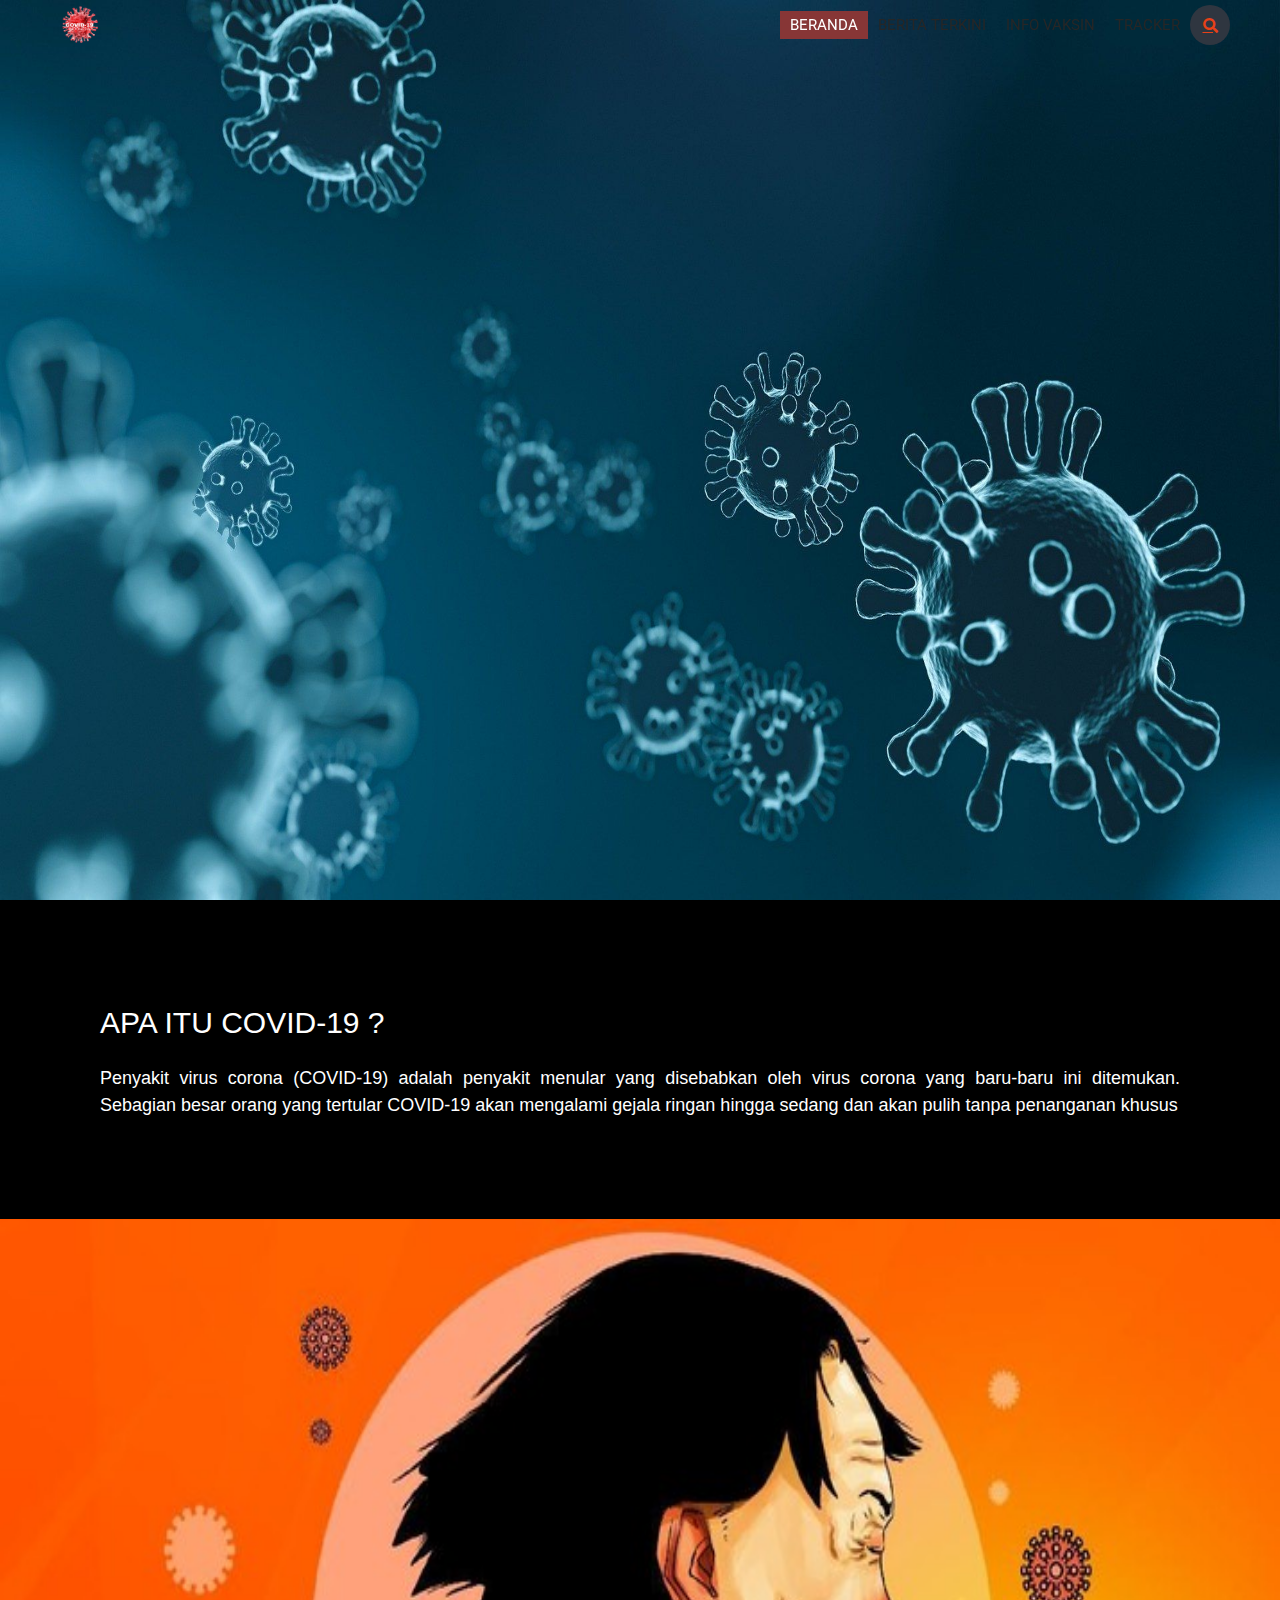
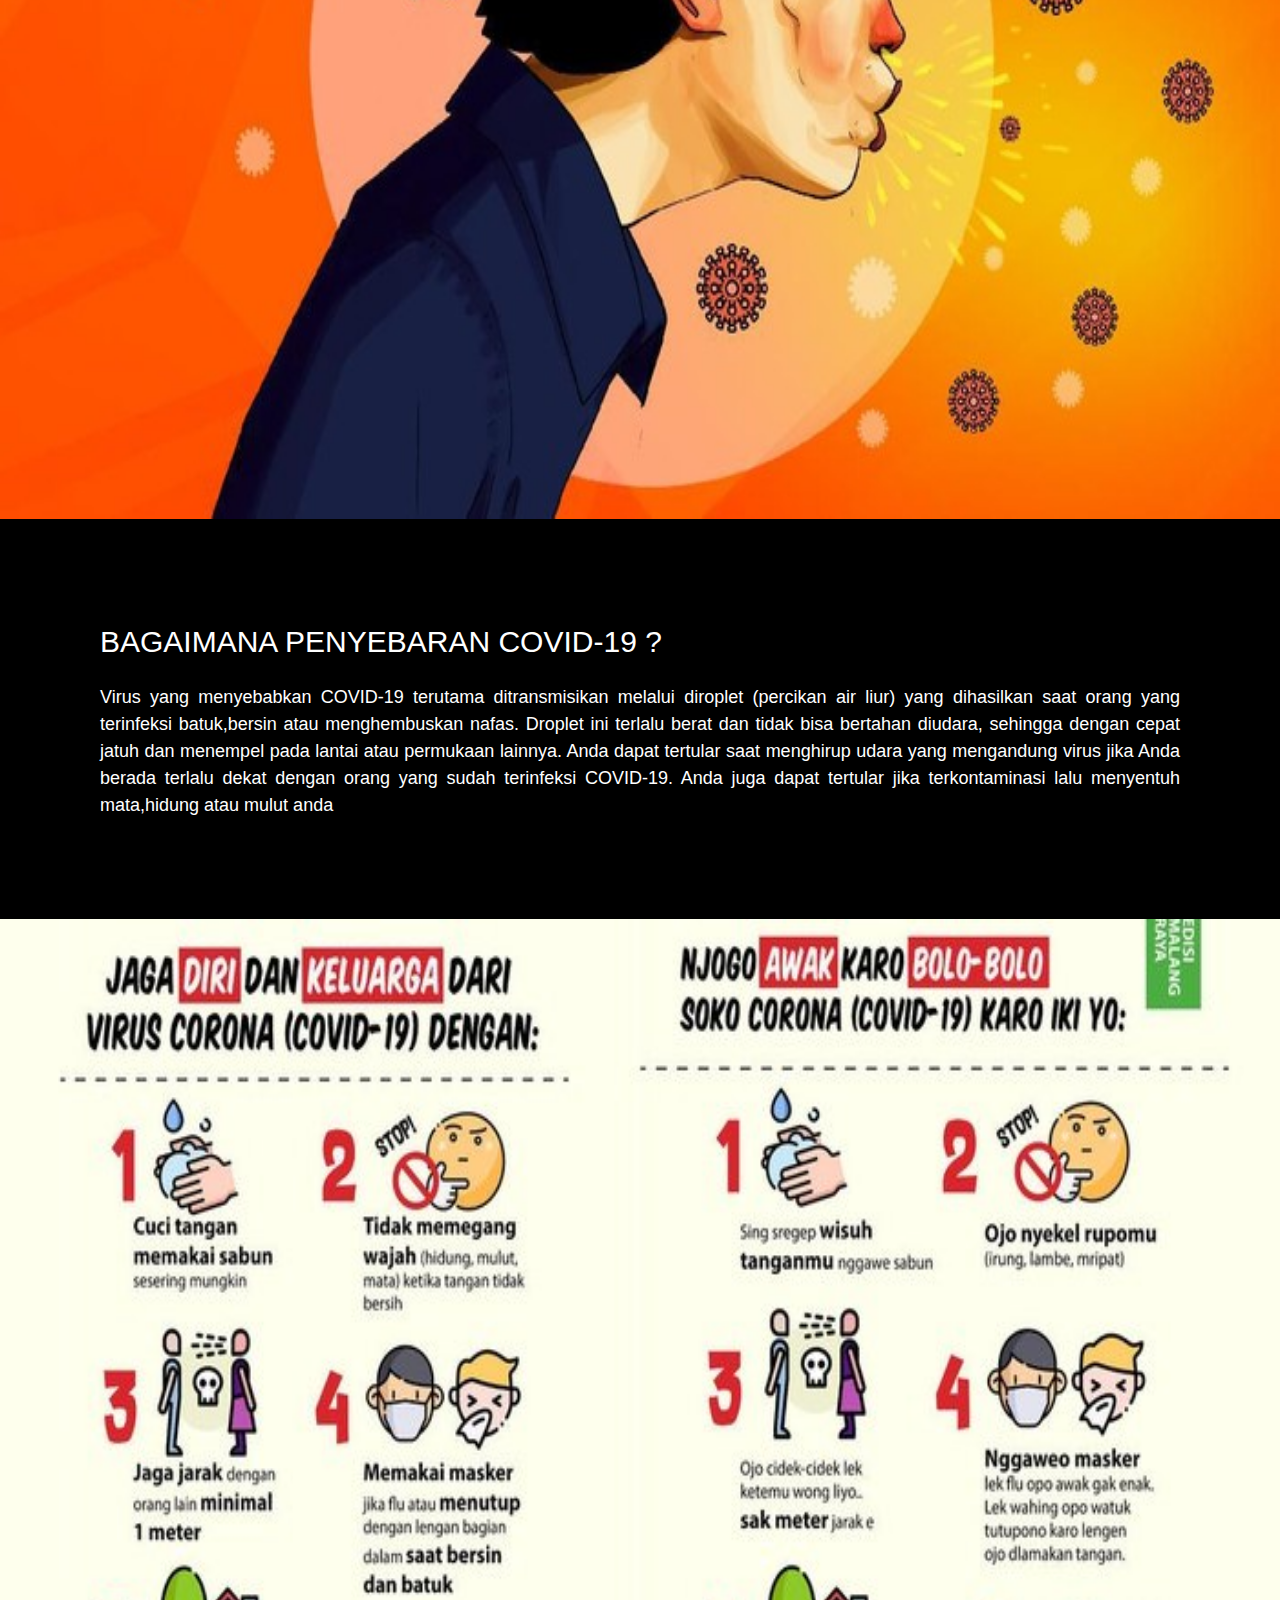
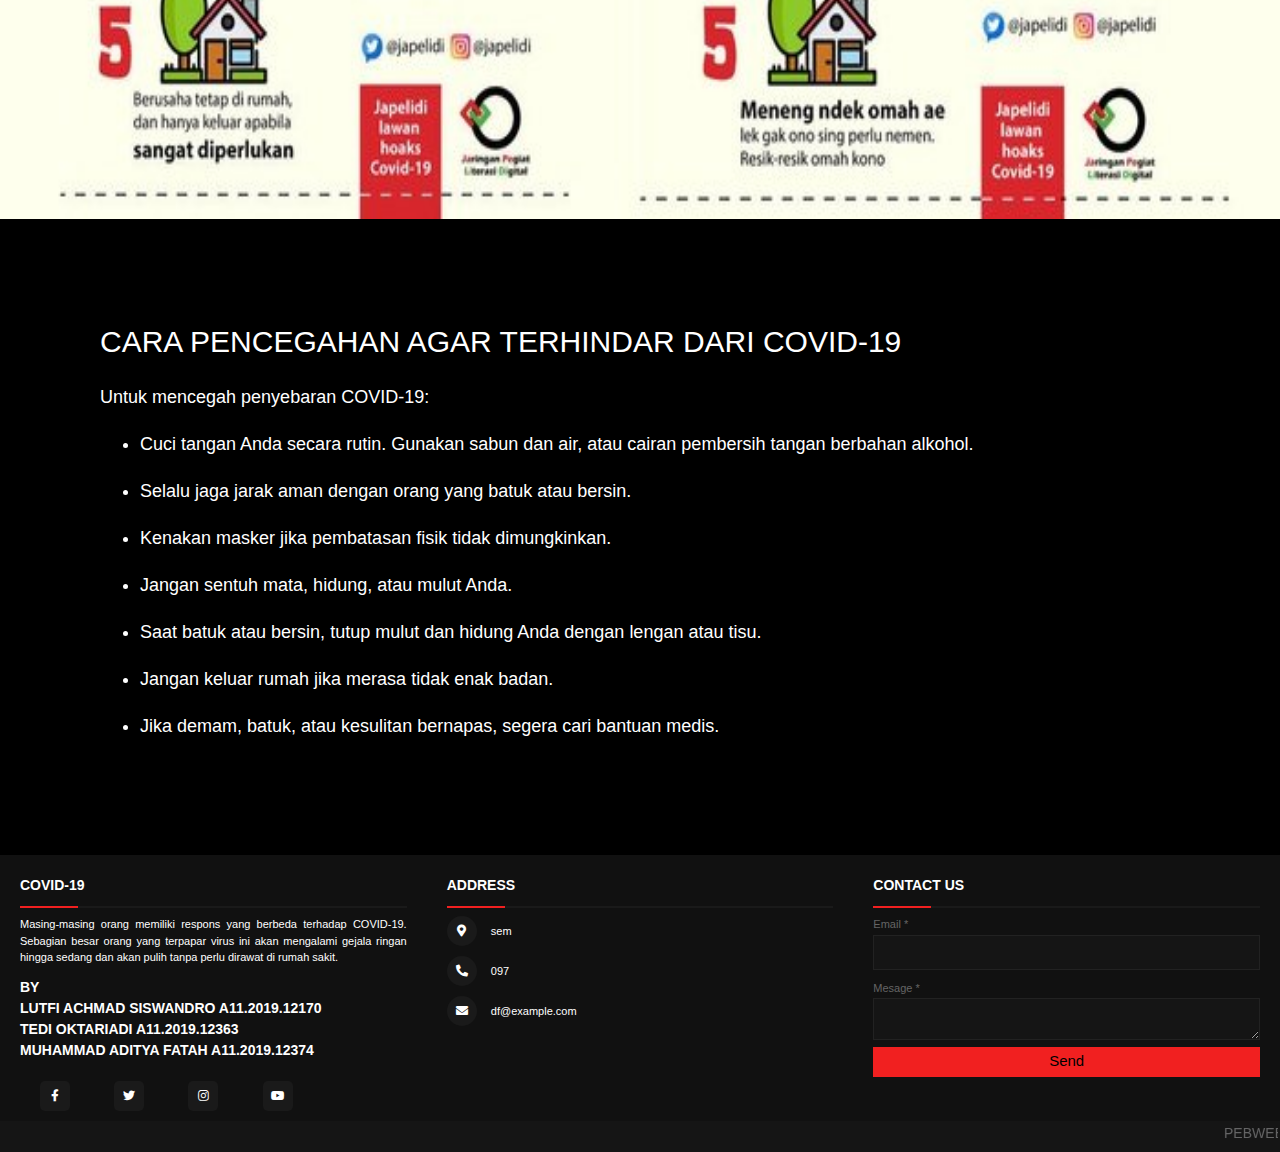
==== index.html @ 2420eb28 "Rename beranda.html to index.html" ====
<!DOCTYPE html>
<html lang="en">
<head>
    <meta charset="UTF-8">
    <meta name="viewport" content="width=device-width, initial-scale=1.0">
    <link rel="stylesheet" href="static/css/stylesheet.css">
    <script src="https://code.jquery.com/jquery-3.5.1.js"></script>
    <link rel="stylesheet" href="https://www.w3schools.com/w3css/4/w3.css">
    <link rel="stylesheet" href="https://cdnjs.cloudflare.com/ajax/libs/font-awesome/4.7.0/css/font-awesome.min.css">
    <link rel="stylesheet" href="https://cdnjs.cloudflare.com/ajax/libs/font-awesome/5.15.1/css/all.min.css">
    <script type="text/javascript">
        $(window).on('scroll',function(){
            if($(window).scrollTop()){
                $('nav').addClass('black');
            }
            else{
                $('nav').removeClass('black')
            }
        })
        $(document).ready(function(){
            $(".menu h4").click(function(){
                $("nav ul").toggleClass("active")
            })
        })
    </script>
    <title>Beranda</title>
</head>
<body>
    <div class="responsive-bar">
        <div class="logo">
            <img src="static/img/logo.png">
        </div>
        <div class="menu">
            <h4>Menu</h4>
        </div>
    </div>
    <nav>
        <div class="logo">
            <img src="static/img/logo.png">
        </div>
        <ul>
            <li><a href="beranda.html" class="active">Beranda</a></li>
            <li><a href="berita.html">Berita Terkini</a></li>
            <li><a href="info.html">Info Vaksin</a></li>
            <li><a href="tracker.html">Tracker</a></li>
            <div class="search-box">
                <input class="search-txt" type="text" name="" placeholder="Type to search">
                <a class="search-btn" href="#">
                    <i class="fa fa-search"></i>
                </a>
            </div>
        </ul>
    </nav>
    <section class="sec1">
        <img src="static/img/section1.jpg">
    </section>
    <section class="content">
        <h1>APA ITU COVID-19 ?</h1>
        <p>Penyakit virus corona (COVID-19) adalah penyakit menular yang disebabkan oleh virus corona yang baru-baru ini ditemukan. Sebagian besar orang yang tertular COVID-19 akan mengalami gejala ringan hingga sedang dan akan pulih tanpa penanganan khusus</p>
    </section>

    <section class="sec2">
        <img src="static/img/section2.jpeg">
    </section>
    <section class="content">
        <h1>BAGAIMANA PENYEBARAN COVID-19 ?</h1>
        <p>Virus yang menyebabkan COVID-19 terutama ditransmisikan melalui diroplet (percikan air liur) yang dihasilkan saat orang yang terinfeksi batuk,bersin atau menghembuskan nafas. Droplet ini terlalu berat dan tidak bisa bertahan diudara, sehingga dengan cepat jatuh dan menempel pada lantai atau permukaan lainnya. Anda dapat tertular saat menghirup udara yang mengandung virus jika Anda berada terlalu dekat dengan orang yang sudah terinfeksi COVID-19. Anda juga dapat tertular jika terkontaminasi lalu menyentuh mata,hidung atau mulut anda</p>
    </section>

    <section class="sec3">
        <img src="static/img/section3.jpg">
    </section>
    <section class="content">
        <h1>CARA PENCEGAHAN AGAR TERHINDAR DARI COVID-19</h1>
        <p>Untuk mencegah penyebaran COVID-19:</p>
        <ul>
            <li>Cuci tangan Anda secara rutin. Gunakan sabun dan air, atau cairan pembersih tangan berbahan alkohol.</li>
            <li>Selalu jaga jarak aman dengan orang yang batuk atau bersin.</li>
            <li>Kenakan masker jika pembatasan fisik tidak dimungkinkan.</li>
            <li>Jangan sentuh mata, hidung, atau mulut Anda.</li>
            <li>Saat batuk atau bersin, tutup mulut dan hidung Anda dengan lengan atau tisu.</li>
            <li>Jangan keluar rumah jika merasa tidak enak badan.</li>
            <li>Jika demam, batuk, atau kesulitan bernapas, segera cari bantuan medis.</li>
        </ul>
    </section>

    <footer>
        <div class="main-content">
            <div class="left box">
                <h2>COVID-19</h2>
                <div class="content">
                    <p>Masing-masing orang memiliki respons yang berbeda terhadap COVID-19. Sebagian besar orang yang terpapar virus ini akan mengalami gejala ringan hingga sedang dan akan pulih tanpa perlu dirawat di rumah sakit.</p>
                    <h2>
                        By<br>
                        LUTFI ACHMAD SISWANDRO A11.2019.12170<br>
                        TEDI OKTARIADI         A11.2019.12363<br>
                        Muhammad Aditya Fatah  A11.2019.12374 
                    </h2>
                    <div class="social">
                        <a href="#"><span class="fab fa-facebook-f"></span></a>
                        <a href="#"><span class="fab fa-twitter"></span></a>
                        <a href="#"><span class="fab fa-instagram"></span></a>
                        <a href="#"><span class="fab fa-youtube"></span></a>
                    </div>
                </div>
            </div>

            <div class="center box">
                <h2>Address</h2>
                <div class="content">
                    <div class="place">
                        <span class="fas fa-map-marker-alt"></span>
                        <span class="text">sem </span>
                    </div>
                    <div class="phone">
                        <span class="fas fa-phone-alt"></span>
                        <span class="text">097</span>
                    </div>
                    <div class="email">
                        <span class="fas fa-envelope"></span>
                        <span class="text">df@example.com</span>
                    </div>
                </div>
            </div>

            <div class="right box">
                <h2>Contact Us</h2>
                <div class="content">
                    <form action="#">
                        <div class="email">
                            <div class="text">Email *</div>
                            <input type="email" required>
                        </div>
                        <div class="msg">
                            <div class="text">Mesage *</div>
                            <textarea cols="25" rows="2" required></textarea>
                        </div>
                        <div class="btn">
                            <button type="submit">Send</button>
                        </div>
                    </form>
                </div>
            </div>
        </div>
        <div class="bottom">
            <center><marquee>
                <span class="credit">PEBWEB A11.4322 || Copyright &copy;<a href="#"></a></span>
                <span class="far fa copyright"></span><span>2020 KELOMPOK 6 UDINUS || All right Reserved.</span>
            </marquee></center>
        </div>
    </footer>
</body>
</html>
---- static/css/stylesheet.css ----
@import url('https://fonts.googleapis.com/css2?family=Roboto:wght@700&display=swap');
@font-face{
    font-family: 'Gilroy';
    src: url(./Gilroy-Regular.woff) format(woff);
}
/* NAVBAR */
:root{
    --off-white: #f5f5f5;
    --primary: #dd7373;
}
html{
	height: 100%;
	width: 100%;
}
*{
    box-sizing: border-box;
}
body{
    height: 100%;
    margin: 0;
    padding: 0;
    background-color: rgb(0, 0, 0);
    font-family: 'Gilroy', sans-serif;
}
nav{
    position: fixed;
    top: 0;
    left: 0;
    width: 100%;
    height: 50px;
    padding: 5px 50px;
    box-sizing: border-box;
    transition: .5s;
}
nav.black{
    background: rgba(0,0,0,.8);
    height: 50px;
    padding: 5px 25px;
}
nav .logo{
    float: left;
}
nav .logo img{
    height: 40px;
    transition: .3s;
}
nav.black .logo img{
    height: 40px;
}
nav ul{
    float: right;
    margin: 0;
    padding: 0;
    display: flex;
}
nav ul li{
    list-style: none;
}
nav ul li a{
    line-height: 40px;
    color: #262626;
    padding: 5px 10px;
    font-family: 'Roboto', sans-serif;
    text-decoration: none;
    text-transform: uppercase;
    transition: .5s;
}
nav.black ul li a{
    color: #fff;
    line-height: 40px;
}
nav ul li a.active,
nav ul li a:hover{
    color: #fff;
    background: rgb(135, 54, 54);
}
.responsive-bar{
    display: none;
}
.search-box{
    position: relative;
    float: right;
    height: 40px;
    width: auto;
    transform: translate(auto);
    background: #2f3640;
    border-radius: 40px;
    padding: 10px;
}
.search-box a{
    height: 20px;
    width: 20px;
}
.search-box:hover > .search-txt{
    width: 500px;
    padding: 0 6px;
}
.search-box:hover > .search-btn{
    background: #fff;
}
.search-btn{
    color: #e84118;
    float: right;
    width: 40px;
    height: 40px;
    border-radius: 50%;
    background: #2f3640;
    display: flex;
    justify-content: center;
    align-items: center;
    transition: 0.4s;
}
.search-txt{
    border: none;
    background: none;
    outline: none;
    float: left;
    padding: 0;
    color: #fff;
    font-size: 16px;
    transition: 0.4s;
    line-height: 40px;
    height: 20px;
    width: 0;
}
@media (max-width: 768px){
    .responsive-bar{
        display: block;
        width: 100%;
        height: 60px;
        background: #262626;
        position: fixed;
        top: 0;
        left: 0;
        padding: 5px 20px;
        box-sizing: border-box;
        z-index: 1;
    }
    .responsive-bar .logo img{
        float: left;
        height: 50px;
    }
    .responsive-bar .menu h4{
        float: right;
        color: #fff;
        margin: 0;
        padding: 0;
        line-height: 50px;
        cursor: pointer;
        text-transform: uppercase;
    }
    nav.black{
        background: #262626;
        height: 40px;
        padding: 0;
    }
    nav .logo{
        display: none;
    }
    nav ul{
        position: absolute;
        width: 100%;
        top: 60px;
        left: 0;
        background: #262626;
        float: none;
        display: none;
    }
    nav ul.active{
        display: block;
    }
    nav ul li{
        width: 100%;
    }
    nav ul li a{
        display: block;
        padding: 0;
        width: 100%;
        text-align: center;
        line-height: 30px !important;
        color: #fff;
    }
}

/* Content */
section.sec1 img{
    width: 100%;
    height: 100vh;
    background-size: cover;
}
section.sec2 img{
    width: 100%;
    height: 100vh;
    background-size: cover;
}
section.sec3 img{
    width: 100%;
    height: 100vh;
    background-size: cover;
}
section.content{
    padding: 100px;
}
section.content h1{
    margin: 0;
    padding: 0;
    font-size: 2em;
    color: #fff;
}
section.content p{
    margin: 20px 0 0;
    padding: 0;
    font-size: 1.2em;
    color: #fff;
    text-align: justify;
}
section.content ul li{
    margin: 20px 0 0;
    padding: 0;
    font-size: 1.2em;
    color: #fff;
    text-align: justify;
}
/* Beranda */
.box-form{
    width: 400px;
    padding: 40px;
    position: absolute;
    top: 50%;
    left: 50%;
    transform: translate(-50%,-50%);
    background: #191919;
    text-align: center;
}
.box-form h1{
    color: white;
    text-transform: uppercase;
    font-weight: 500;
}
.box-form input[type = "text"],.box-form input[type = "password"]{
    border: 0;
    background: none;
    display: block;
    margin: 20px auto;
    text-align: center;
    border: 2px solid #3498db;
    padding: 14px 10px;
    width: 200px;
    outline: none;
    color: white;
    border-radius: 24px;
    transition: .25s;
}
.box-form input[type = "text"]:focus,.box-form input[type = "password"]:focus{
    width: 280px;
    border-color: #2ecc71;
}
.box-form input[type = "submit"]{
    border: 0;
    background: none;
    display: block;
    margin: 20px auto;
    text-align: center;
    border: 2px solid #2ecc71;
    padding: 14px 40px;
    outline: none;
    color: white;
    border-radius: 24px;
    transition: .25s;
    cursor: pointer;
}
.box-form input[type = "submit"]:hover{
    background: #2ecc71;
}

/* Berita */
.container{
    width: 80%;
    margin: 2rem auto;
}
.card{
    background-color: #262626;
    box-shadow: 0 0 2.5rem rgba(0,0,0,0.28);
}
.card-image{
    height: 35rem;
    overflow: hidden;
}
.card-image img{
    width: 100%;
    height: 100%;
    object-fit: cover;
    display: block;
}
.card-content{
    padding: 2rem;
}
.blog-details,
.icon-text{
    display: flex;
    align-items: center;
}
.icon-text{
    color: #fff;
    margin-right: 1rem;
}
.icon-text .icon{
    color: var(--primary);
    margin-right: 0.4rem;
}
.blog-cta{
    margin-top: 2rem;
    display: flex;
    justify-content: space-between;
    align-items: center;
}
.blog-tittle{
    color: #fff;
    text-align: justify;
    font-size: 20px;
    font-family: 'roboto';
}
.excerpt{
    color: #fff;
    text-align: justify;
}
.button{
    padding: 1.6rem 4rem;
    display: inline-block;
    background-color: var(--primary);
    border-radius: 0.6rem;
    color: var(--off-white);
    text-decoration: none;
}
.share-button{
    width: 50px;
    height: 50px;
    border: 0.1rem solid var(--primary);
    border-radius: 50%;
    background-color: transparent;
    cursor: pointer;
    color: var(--primary);
    outline: none;
    transition: all 0.3s ease-in-out;
}
.share-button:focus{
    background-color: var(--primary);
    color: var(--off-white);
}
@media screen and (min-width: 900px){
    .card{
        display: flex;
        height: 35rem;
        overflow: hidden;
    }
    .card-image{
        height: auto;
        flex: 1;
    }
    .card-content{
        flex: 2;
        display: flex;
        flex-direction: column;
        justify-content: center;
    }
}

/* Tracker */
.hide{
    display: none;
}
.fadeIn{
    animation: fade 0.5s ease-in-out;
}
@keyframes fade{
    0%{
        opacity: 0;
    }
    100%{
        opacity: 1;
    }
}
main{
    max-width: 1200px;
    margin: 0 auto;
}
.stats{
    background-image: url('../img/bg4.jpg');
    width: 100%;
    height: 100vh;
    background-size: cover;
}
.latest-report{
    display: flex;
    justify-content: space-between;
    align-items: center;
    width: 80%;
    margin: 0 auto;
    padding-top: 50px;
    color: #FFF;
}
.country,
.total-cases,
.recovered,
.deaths{
    height: 100px;
}
.name{
    font-size: 2.2em;
    color: #f12020;
    font-weight: bold;
}
.change-country{
    cursor: pointer;
}
.title{
    font-size: 1.3em;
}
.total-cases .value{
    font-size: 2em;
    font-weight: bold;
}
.recovered .value{
    font-size: 2em;
    font-weight: bold;
    color: #009688;
}
.deaths .value{
    font-size: 2em;
    font-weight: bold;
    color: #f44336;
}
.new-value{
    font-size: 1.3em;
}
.chart{
    width: 80%;
    height: 70vh;
    min-height: 500px;
    margin: 0 auto;
    padding: 50px 0;
}
.search-country{
    position: relative;
    top: 10px;
}
.search-box-country{
    position: absolute;
    display: flex;
    align-items: center;
    justify-content: space-between;
    width: 400px;
    height: 30px;
    background-color: #111;
    z-index: 1;
}
.search-box-country input{
    width: 360px;
    height: 25px;
    border: none;
    background-color: transparent;
    color: #FFF;
    padding-left: 15px;
    font-size: 1.1em;
}
.search-box-country img{
    width: 20px;
    padding-right: 5px;
    cursor: pointer;
}
.country-list{
    display: flex;
    position: absolute;
    top: 30px;
    width: 400px;
    height: 300px;
    background-color: #111;
    opacity: 0.9;
    overflow-y: scroll;
}
.country-list ul{
    width: 100%;
}
.country-list ul li{
    list-style: none;
    cursor: pointer;
    padding: 10px;
    color: #FFF;
}
.country-list ul li:hover{
    border-left: 1px solid #FFF;
}
.country-list::-webkit-scrollbar {
    width: 10px;
  }
.country-list::-webkit-scrollbar-track {
    background: #111;
}
.country-list::-webkit-scrollbar-thumb {
    background: #F1F1F1;
} 
.country-list::-webkit-scrollbar-thumb:hover {
    background: #FFF;
}
@media screen and (max-width: 600px){
    .latest-report{
        display: flex;
        flex-direction: column;
        align-items: flex-start;
    }
}

/* Footer */
footer{
    bottom: 0px;
    width: 100%;
    background: #111;
}
.main-content{
    display: flex;
}
.main-content .box{
    flex-basis: 50%;
    padding: 10px 20px;
}
.box h2{
    font-size: 14px;
    font-weight: 600;
    text-transform: uppercase;
    color: #fff;
}
.box .content{
    margin: 20px 0 0 0;
    position: relative;
    color: #fff;
}
.box .content:before{
    position: absolute;
    content: '';
    top: -10px;
    height: 2px;
    width: 100%;
    background: #1a1a1a;
}
.box .content:after{
    position: absolute;
    content: '';
    height: 2px;
    width: 15%;
    background: #f12020;
    top: -10px;
}
.left .content p{
    font-size: 11px;
    text-align: justify;
    color: #fff;
}
.left .content h2{
    font-size: 14px;
}
.left .content .social{
    margin: 20px 0 0 0;
}
.left .content .social a{
    padding: 0 20px;
    color: #fff;
}
.left .content .social a span{
    height: 30px;
    width: 30px;
    background: #1a1a1a;
    line-height: 30px;
    text-align: center;
    font-size: 12px;
    border-radius: 5px;
    transition: 0.3;
}
.left .content .social a span:hover{
    background: #f12020;
}
.center .content .fas{
    font-size: 12px;
    background: #1a1a1a;
    height: 30px;
    width: 30px;
    line-height: 30px;
    text-align: 30px;
    text-align: center;
    border-radius: 50%;
    transition: 0.3s;
    cursor: pointer;
}
.center .content .fas:hover{
    background: #f12020;
}
.center .content .text{
    font-size: 11px;
    font-weight: 500;
    padding-left: 10px;
    color: #fff;
}
.center .content .phone{
    margin: 10px 0;
}
.right form .text{
    font-size: 11px;
    margin-bottom: 2px;
    color: #656565;
}
.right form .msg{
    margin-top: 10px;
}
.right form input, .right form textarea{
    width: 100%;
    font-size: 12px;
    background: #151515;
    padding-left: 10px;
    border: 1px solid #222222;
    color: #fff;
}
.right form input:focus,
.right form textarea:focus{
    outline-color: #3498db;
}
.right form input{
    height: 35px;
}
.form form .btn{
    margin-top: 10px;
}
.right form .btn button{
    height: 30px;
    width: 100%;
    border: none;
    outline: none;
    background: #f12020;
    font-size: 15px;
    font-weight: 500;
    cursor: pointer;
    transition: 3s;
}
.right form .btn button:hover{
    background: #000;
}
.bottom center{
    padding: 2px;
    font-size: 0.9375rem;
    background: #151515;
}
.bottom center span{
    color: #656566;
}
.bottom center a{
    font-size: 14px;
    color: #f12020;
    text-decoration: none;
}
.bottom center a:hover{
    text-decoration: underline;
}
@media screen and (max-width: 900px){
    footer{
        position: relative;
        bottom: 0px;
    }
    .main-content{
        flex-wrap: wrap;
        flex-direction: column;
    }
    .main-content .box{
        margin: 5px 0;
    }
}
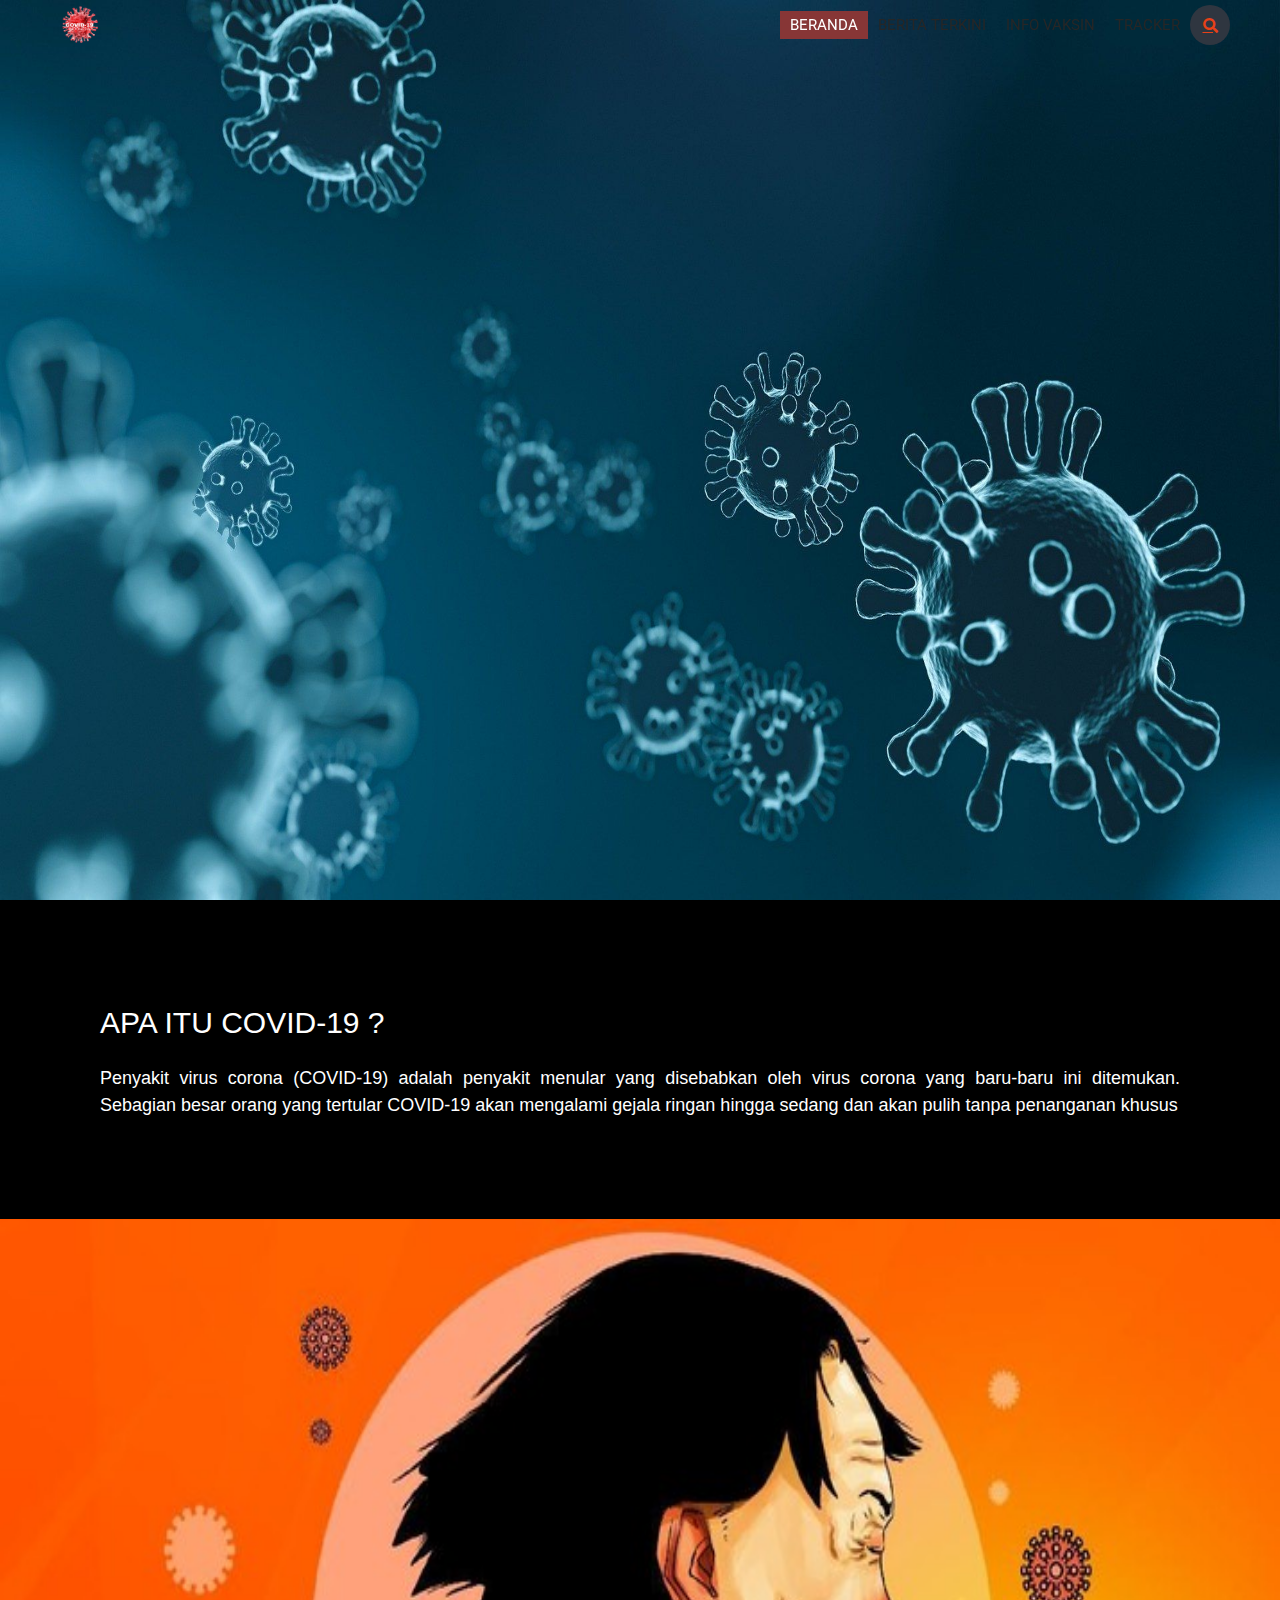
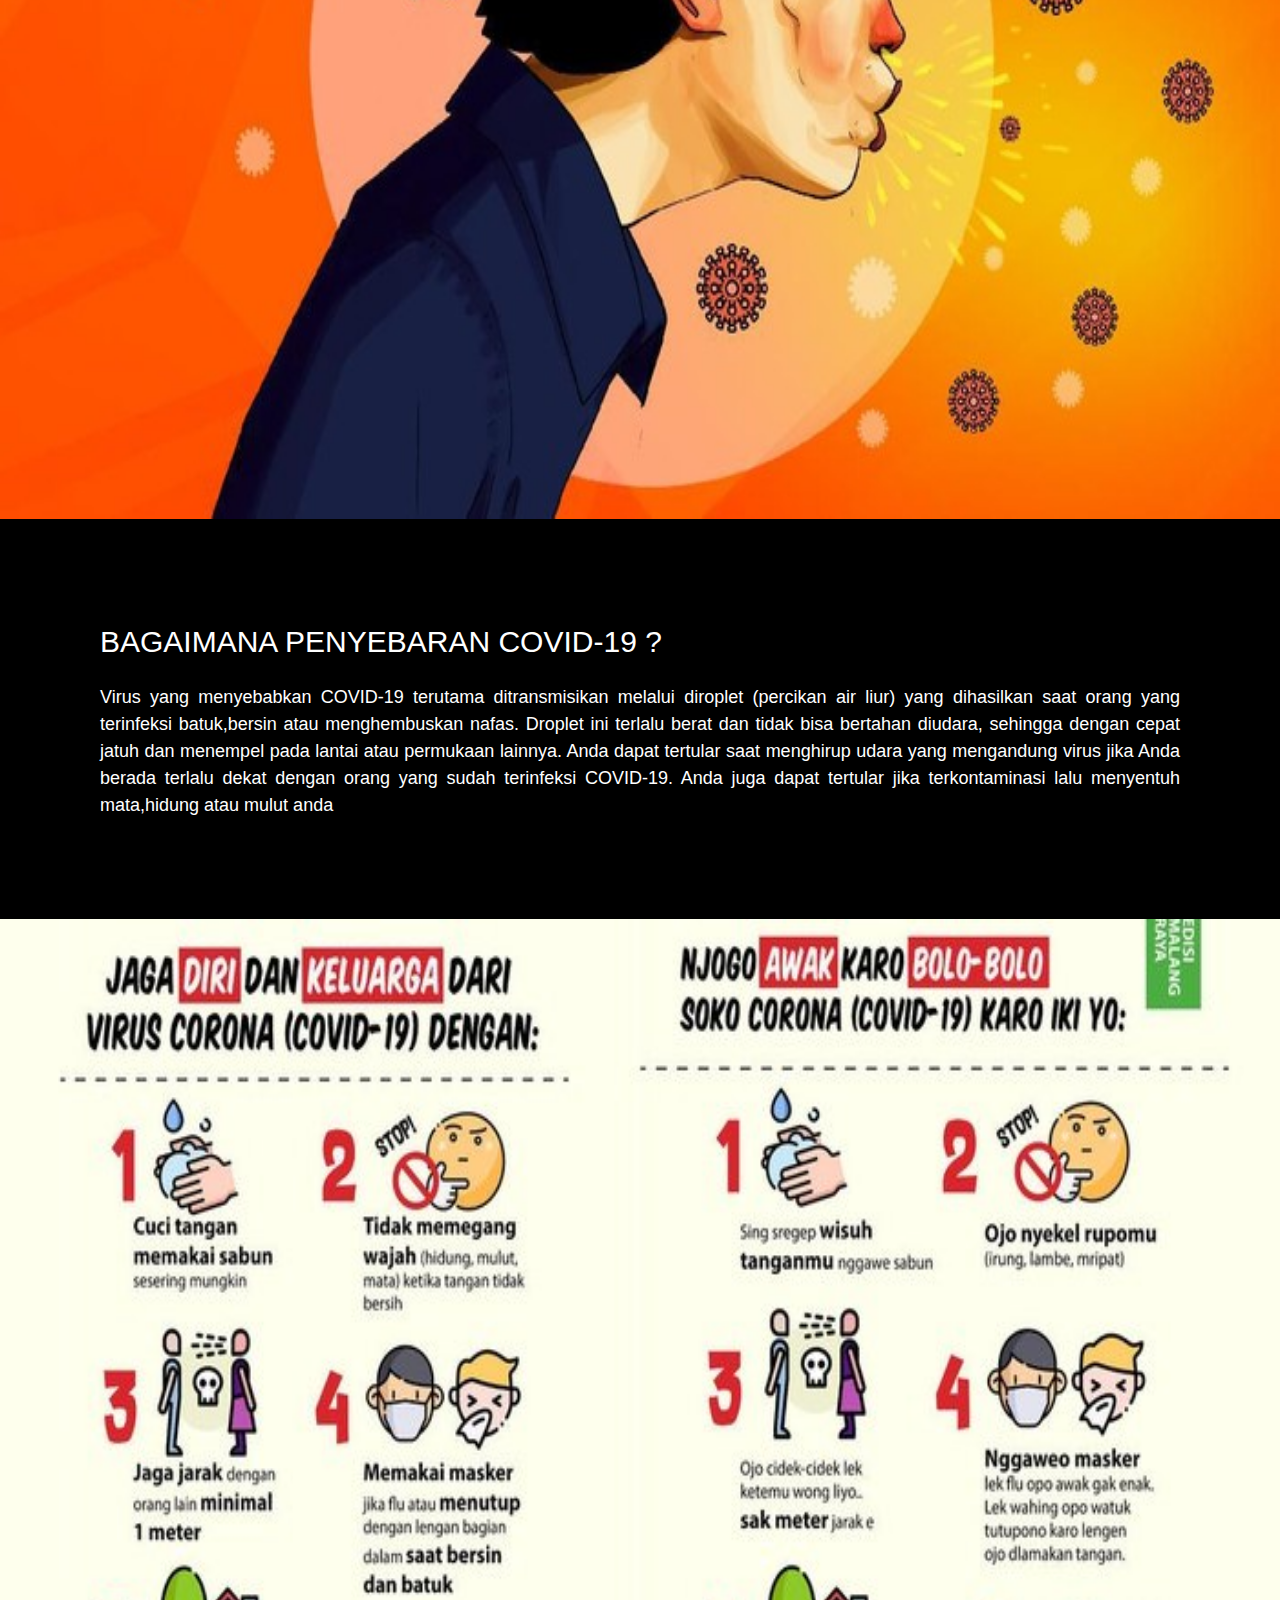
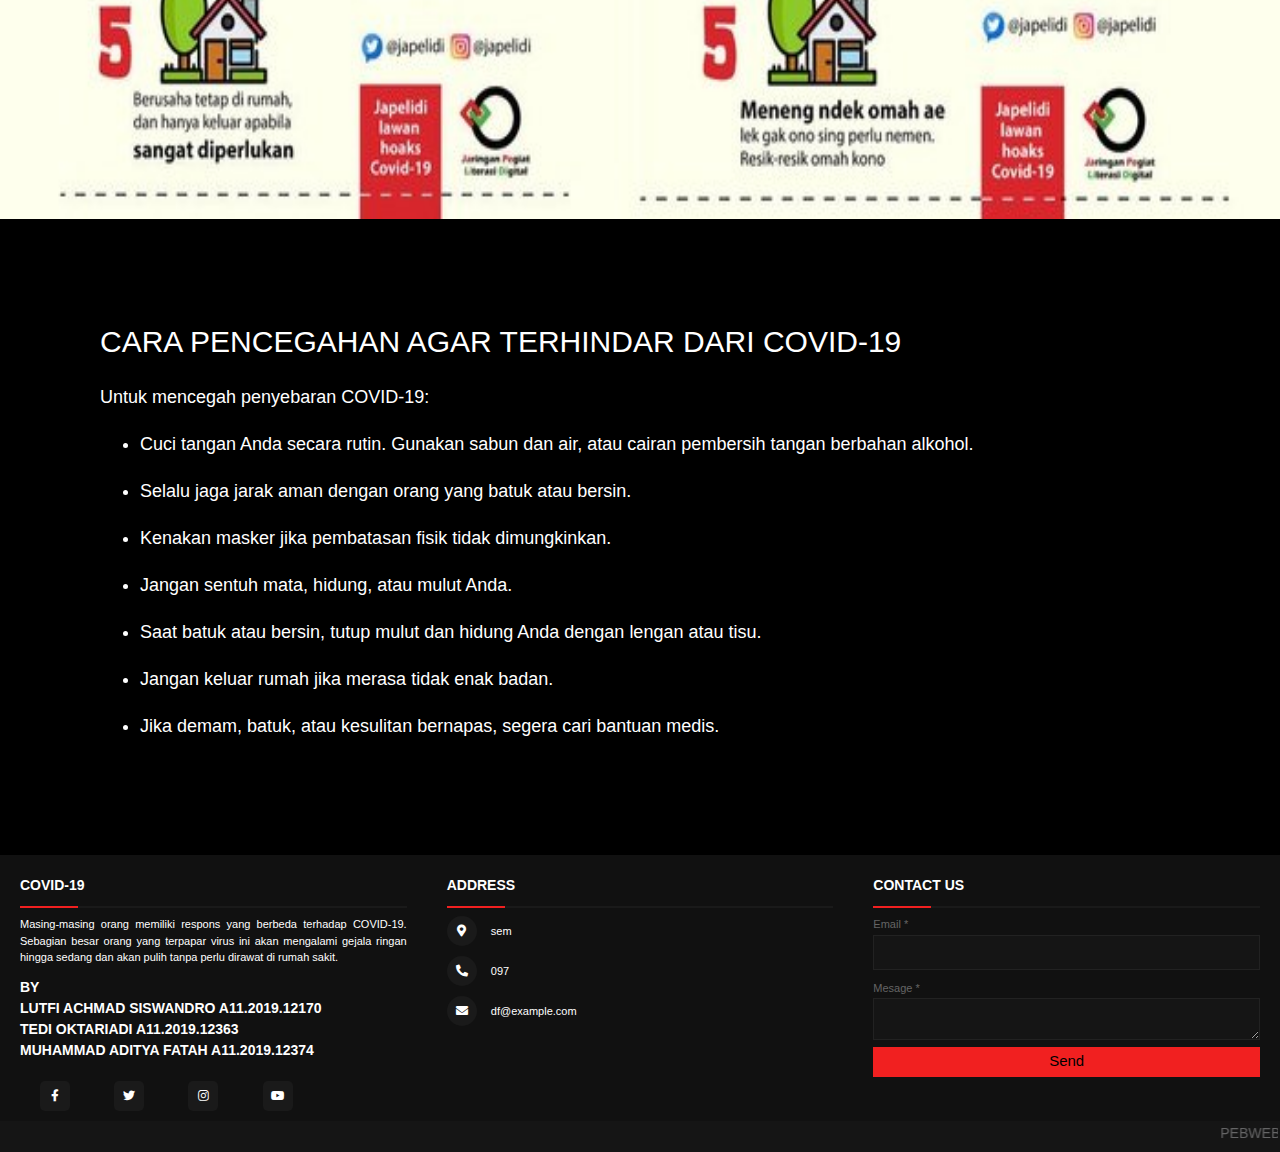
==== commit 58ba377c: "Update index.html" ====
--- a/index.html
+++ b/index.html
@@ -39,7 +39,7 @@
             <img src="static/img/logo.png">
         </div>
         <ul>
-            <li><a href="beranda.html" class="active">Beranda</a></li>
+            <li><a href="index.html" class="active">Beranda</a></li>
             <li><a href="berita.html">Berita Terkini</a></li>
             <li><a href="info.html">Info Vaksin</a></li>
             <li><a href="tracker.html">Tracker</a></li>
